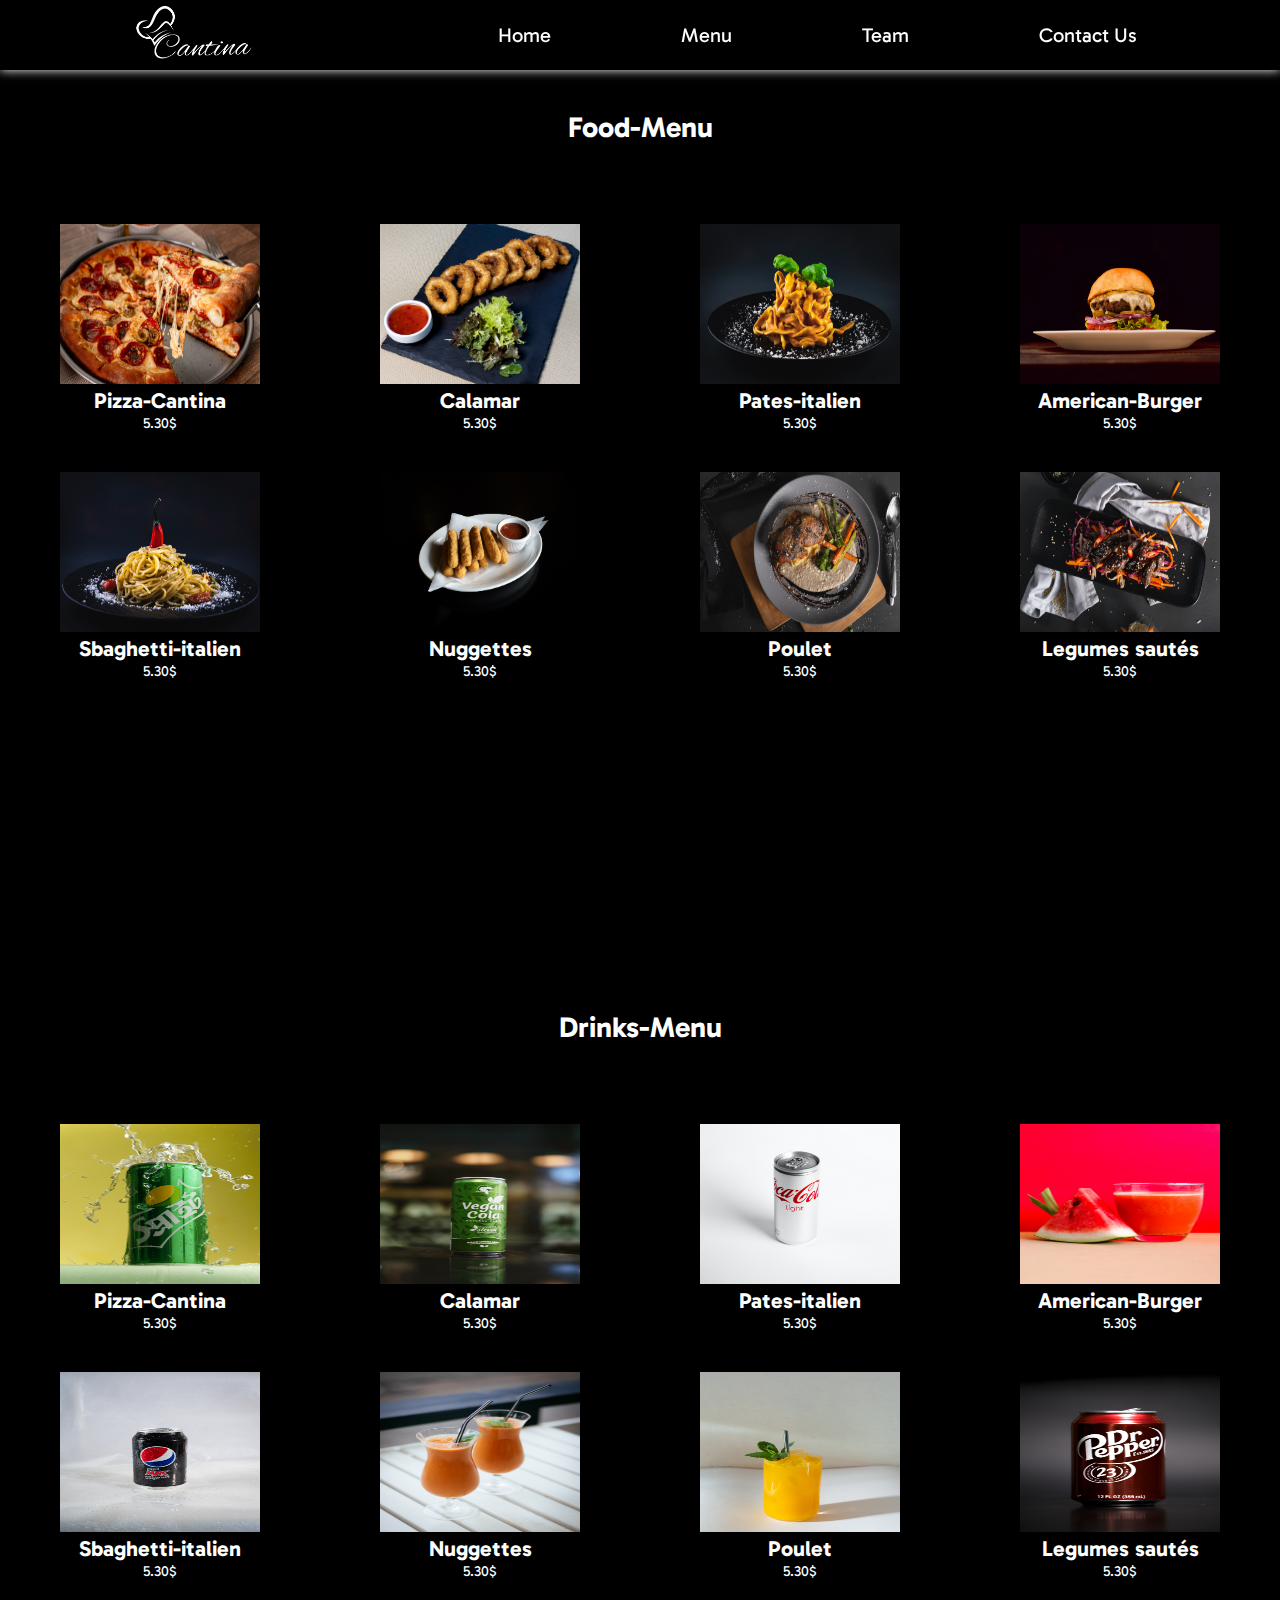
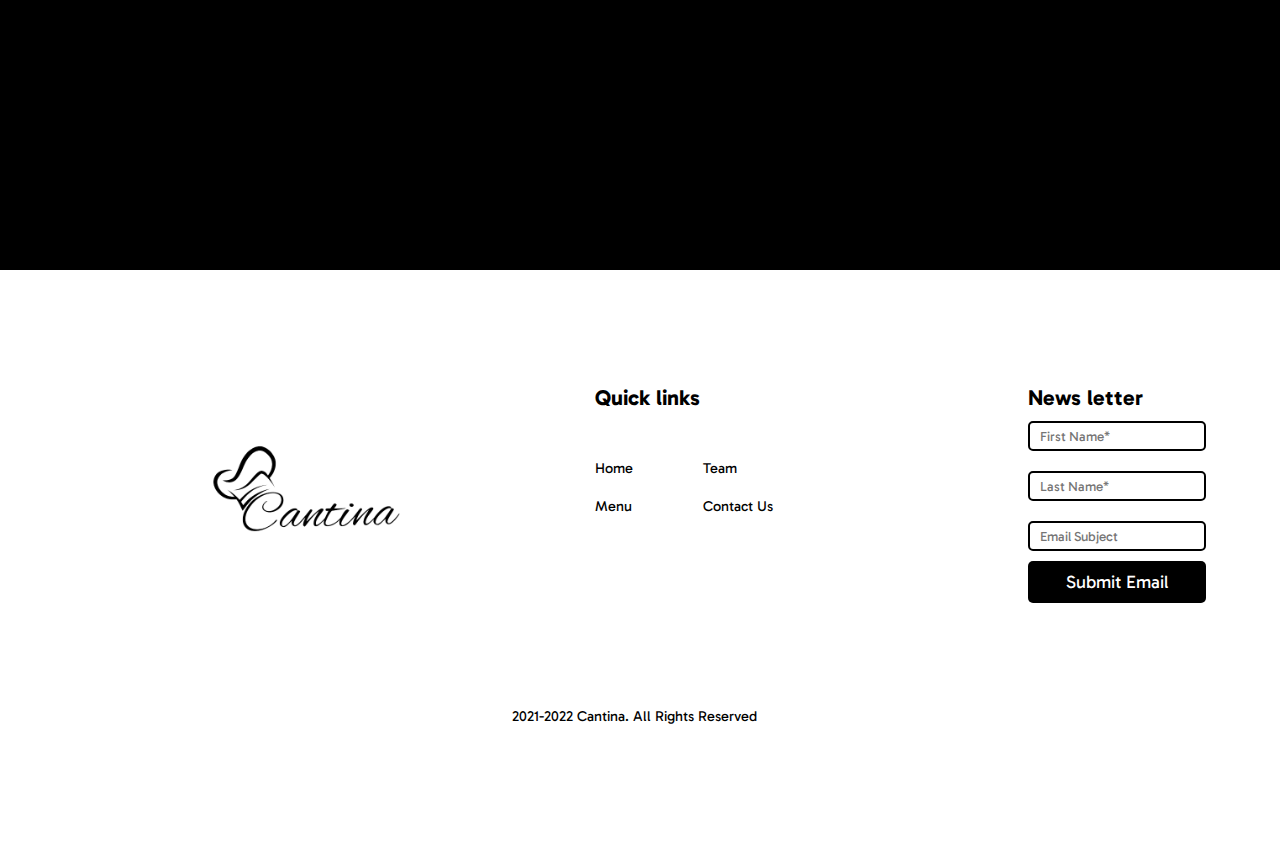
==== menu.html @ 1d77de26 "|" ====
<!DOCTYPE html>
<html lang="en">
<head>
    <meta charset="UTF-8">
    <meta name="viewport" content="width=device-width, initial-scale=1.0">
    <title>Cantina</title>
    <link rel="stylesheet" href="style.css">
    <link rel="icon" href="logo/logoblack.png" />
    <link rel="preconnect" href="https://fonts.googleapis.com">
    <link rel="preconnect" href="https://fonts.gstatic.com" crossorigin>
    <link href="https://fonts.googleapis.com/css2?family=Gabarito:wght@400;700&family=Rubik:wght@300;400;500;600;700;800;900&display=swap" rel="stylesheet">
</head>
<body>
    <header>
        <div class="logo">
            <a href="index.html"><img src="logo/logowhite.png" alt="photo here"></a>
        </div>
        <ul class="navbar-container">
            <li><a href="index.html">Home</a></li>
            <li><a href="#">Menu</a></li>
            <li><a href="team.html">Team</a></li>
            <li><a href="#">Contact Us</a></li>
        </ul>
    </header>


    <div class="container-foodmenu">
        <h1>Food-Menu</h1>

    <div class="menu-food">

        <div class="image-food">
            <img class="menufood-img" src="imagesmenufood/img1.jpg" alt="image of clients person" />
            <h2>Pizza-Cantina</h2>
            <p>5.30$</p>
        </div>

        <div class="image-food">
            <img class="menufood-img" src="imagesmenufood/img3.jpg" alt="image of clients person" />
            <h2>Calamar</h2>
            <p>5.30$</p>
        </div>

        <div class="image-food">
            <img class="menufood-img" src="imagesmenufood/img4.jpg" alt="image of clients person" />
            <h2>Pates-italien</h2>
            <p>5.30$</p>
        </div>

        <div class="image-food">
            <img class="menufood-img" src="imagesmenufood/img5.jpg" alt="image of clients person" />
            <h2>American-Burger</h2>
            <p>5.30$</p>
        </div>


    </div>

    <div class="menu-food">

        <div class="image-food">
            <img class="menufood-img" src="imagesmenufood/img6.jpg" alt="image of clients person" />
            <h2>Sbaghetti-italien</h2>
            <p>5.30$</p>
        </div>

        <div class="image-food">
            <img class="menufood-img" src="imagesmenufood/img8.jpg" alt="image of clients person" />
            <h2>Nuggettes</h2>
            <p>5.30$</p>
        </div>

        <div class="image-food">
            <img class="menufood-img" src="imagesmenufood/img9.jpg" alt="image of clients person" />
            <h2>Poulet</h2>
            <p>5.30$</p>
        </div>

        <div class="image-food">
            <img class="menufood-img" src="imagesmenufood/img10.jpg" alt="image of clients person" />
            <h2>Legumes sautés</h2>
            <p>5.30$</p>
        </div>

    </div>

    </div>


    <div class="container-drinksmenu">
        <h1>Drinks-Menu</h1>

    <div class="menu-food">

        <div class="image-food">
            <img class="menufood-img" src="imagesmenudrinks/drink1.jpg" alt="image of clients person" />
            <h2>Pizza-Cantina</h2>
            <p>5.30$</p>
        </div>

        <div class="image-food">
            <img class="menufood-img" src="imagesmenudrinks/drink2.jpg" alt="image of clients person" />
            <h2>Calamar</h2>
            <p>5.30$</p>
        </div>

        <div class="image-food">
            <img class="menufood-img" src="imagesmenudrinks/drink3.jpg" alt="image of clients person" />
            <h2>Pates-italien</h2>
            <p>5.30$</p>
        </div>

        <div class="image-food">
            <img class="menufood-img" src="imagesmenudrinks/drink5.jpg" alt="image of clients person" />
            <h2>American-Burger</h2>
            <p>5.30$</p>
        </div>


    </div>

    <div class="menu-food">

        <div class="image-food">
            <img class="menufood-img" src="imagesmenudrinks/drink4.jpg" alt="image of clients person" />
            <h2>Sbaghetti-italien</h2>
            <p>5.30$</p>
        </div>

        <div class="image-food">
            <img class="menufood-img" src="imagesmenudrinks/drink6.jpg" alt="image of clients person" />
            <h2>Nuggettes</h2>
            <p>5.30$</p>
        </div>

        <div class="image-food">
            <img class="menufood-img" src="imagesmenudrinks/drink8.jpg" alt="image of clients person" />
            <h2>Poulet</h2>
            <p>5.30$</p>
        </div>

        <div class="image-food">
            <img class="menufood-img" src="imagesmenudrinks/drink7.jpg" alt="image of clients person" />
            <h2>Legumes sautés</h2>
            <p>5.30$</p>
        </div>

    </div>

    </div>

    <footer class="footer-contact">
        <div class="footer-container">
            
                <div class="footer-logo">
                    <a href="index.html"><img src="logo/logoblack.png" alt="photo here"></a>
                </div>
            <div class="quick-links-txt">
                <h2>Quick links</h2>
                <div class="quick-links">
                    <div>
                        <ul>
                            <li><a href="index.html">Home</a></li>
                            <li><a href="menu.html">Menu</a></li>
                            
                        </ul>
                    </div>
                    <div>
                        <ul>
                            <li><a href="team.html">Team</a></li>
                            <a href="Contact.html">Contact Us</a>
                        </ul>
                    </div>
                </div>
            </div>

            <div class="news-letter">
                <h2>News letter</h2>
                <div>
                    <input type="text" class="form-control" placeholder="First Name*">
                </div>
                <div>
                    <input type="text" class="form-control" placeholder="Last Name*">
                </div>
                <div>
                    <input type="text" class="form-control" placeholder="Email Subject">
                </div>
                <div>
                    <button class="button-submit">Submit Email</button>
                </div>
                </div>

            </div>

            <div class="copyright">
                2021-2022 Cantina. All Rights Reserved
            </div>
        </div>

            

    </footer>






</body>
</html>
---- style.css ----
*{
    margin: 0;
    padding: 0;
    box-sizing: border-box;
    font-family: 'Gabarito', sans-serif;
}

section{
    margin-top: 70px;
}

.logo a img{
    width: 9rem;
}

body{
    position: relative;
}

html{
    scroll-behavior: smooth;
    font-size: 90%;
}

header{
    display: flex;
    align-items: center;
    justify-content: space-between;
    height: 70px;
    padding: 0 10%;
    position: fixed;
    top: 0;
    left: 0;
    right: 0;
    background-color: black;
    box-shadow: 0 0 10px white;
    z-index: 10;
}

.navbar-container{
    display: flex;
    gap: 100px;
}

.navbar-container li{
    margin: 0 15px;
    list-style: none;
}

.navbar-container li a{
    font-size: 20px;
    text-decoration: 0;
    color: white;
    position: relative;
}

.navbar-container li a::before{
    position: absolute;
    top: -5px;
    left: 0;
    content: "";
    width: 0;
    height: 2px;
    border-radius: 6px;
    background-color: white;
    transition: 0.5s;
}

.navbar-container li a:hover::before{
    width: 100%;
}


/* ================= Home page ==================== */

.container-home{
    padding-top: 120px;
    height: 100vh;
    background-color: black;
    display: flex;
    justify-content: center;
    justify-content: space-around;
}

.left h1{
    color: white;
    font-size: 3rem;
    margin-top: 20px;
}

.left p{
    color: white;
    margin-top: 25px;
    font-family: 'Rubik', sans-serif;
    font-size: 18px;

}

.right img{
    width: 360px;
}

.check-menu{
    padding: 0;
    background-color:white;
    color: black;
    border-radius: 6px;
    font-size: 23px;
    line-height: 45px;
    width: 204px;
    gap: 30px;
    margin-top: 83px;
}

.check-menu:hover{
    background-color: black;
    color: white;
    border: solid  white 2px;
    cursor: pointer;
}

.about-img{
    width: 320px;
    border:white 2px solid;
    border-radius: 4px;
}



.container-dishes{
    background-color: black;
    padding-bottom: 40px;
}

.container-dishes h1{
    text-align: center;
    color: white;
}

.cadres{
    display: flex;
    gap: 60px;
    margin-top: 50px;
    margin-left: 5px;
}

.cadres h2{
    color: white;
    text-align: center;
}

/* ===================footer==================== */
.footer-container{
    display: flex;
}

.footer-logo img{
    width: 210px;
}

.footer-contact{
    display: flex;
    justify-content: center;
    flex-direction: column;
    padding-bottom: 250px;
    background-color: white;
    position: relative;
}

.footer-txt{
    margin-left: -59px;
}

.footer-container{
    display: flex;
}

.quick-links{
    display: flex;
}

.quick-links-txt{
    padding-left: 185px;
    padding-top: 115px;
}

.footer-logo{
    padding-top: 115px;
    padding-left: 200px;
}

.footer-title h1{
    font-size: 64px;
}
.quick-links{
    font-family: 'Gabarito', sans-serif;
    padding-top: 48px;
}
.quick-links div{
    padding-right: 70px;
}
.quick-links ul{
    list-style: none;
}
.quick-links li{
    padding-bottom: 20px;
}

.copyright{

    position: absolute;
    top: 75%;
    left: 40%;
}

.quick-links a{
    color: black;
    text-decoration: none;
}

.form-control{
    padding-left: 10px;
    width: 100%;
    height: 30px;
    border: 2px solid;
    border-radius: 5px;
    margin: 10px 0px;
}

.form-control-area{
    width: 100%;
    height: 250px;
    border: 2px solid;
    border-radius: 5px;
    margin: 10px 0px;
    resize: none;
    padding-left: 10px;
    padding-top: 10px;
}

.button-submit{
    font-size: 18px;
    background-color: black;
    color: white;
    border: none;
    width: 100%;
    padding: 10px 0px;
    border-radius: 5px;
}

.news-letter{
    padding-left: 185px;
    padding-top: 115px;
}

.button-submit:hover{
    background-color: white;
    color: black;
    border: solid  black 2px;
    cursor: pointer;
}
/* ==================== */


/* =========== Menu Page ============ */

.container-foodmenu{
    margin-top: 70px;
    height: 100vh;
    background-color: black;
}

.menu-food{
    display: flex;
    justify-content: space-around;
    padding-top: 40px;
}

.image-food img{
    width: 200px;
    height: 160px;
}

.container-foodmenu h1{
    color: white;
    text-align: center;
    padding-top: 40px;
    padding-bottom: 40px;
}

.image-food h2,p{
    color: white;
    text-align: center;
}



.container-drinksmenu{
    height: 100vh;
    background-color: black;

}

.menu-drinks{
    display: flex;
    justify-content: space-around;
    padding-top: 40px;
}

.menudrinks-img{
    width: 200px;
    height: 230px;
}

.container-drinksmenu h1{
    color: white;
    text-align: center;
    padding-top: 40px;
    padding-bottom: 40px;
}

.image-drinks h2,p{
    color: white;
    text-align: center;
}
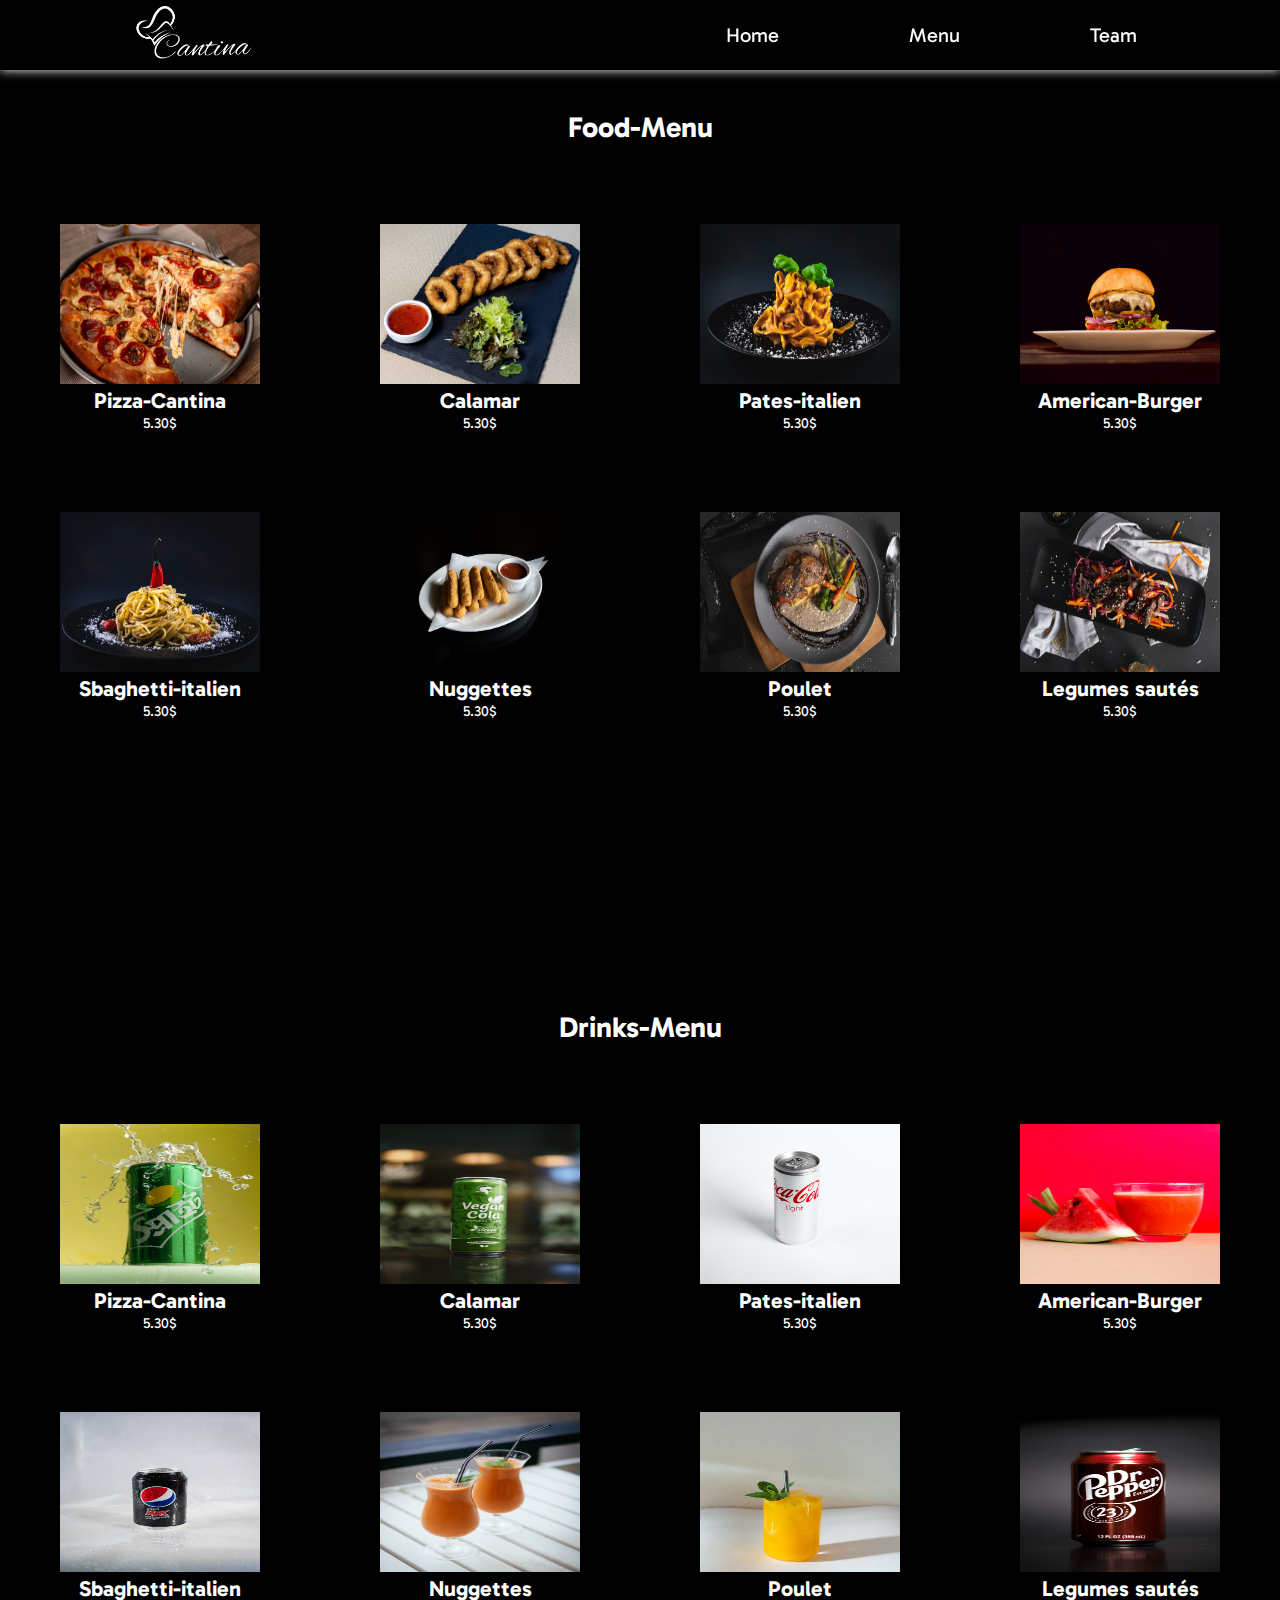
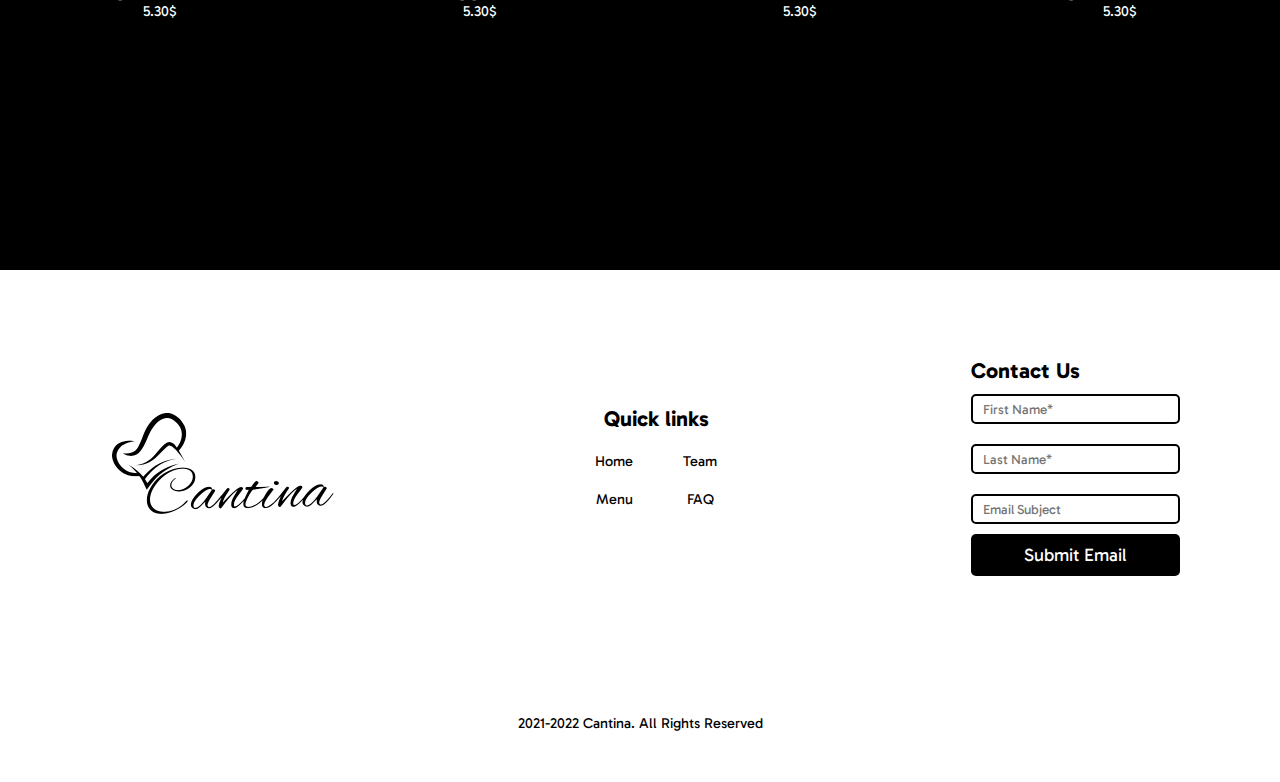
==== commit e2665822: "responsive" ====
--- a/menu.html
+++ b/menu.html
@@ -19,8 +19,10 @@
             <li><a href="index.html">Home</a></li>
             <li><a href="#">Menu</a></li>
             <li><a href="team.html">Team</a></li>
-            <li><a href="#">Contact Us</a></li>
         </ul>
+        <div class="menuBurger">
+            <i class="fa-solid fa-bars" style="color: #ffffff;"></i>
+        </div>
     </header>
 
 
@@ -151,57 +153,50 @@
 
     <footer class="footer-contact">
         <div class="footer-container">
-            
                 <div class="footer-logo">
                     <a href="index.html"><img src="logo/logoblack.png" alt="photo here"></a>
                 </div>
-            <div class="quick-links-txt">
-                <h2>Quick links</h2>
-                <div class="quick-links">
-                    <div>
-                        <ul>
-                            <li><a href="index.html">Home</a></li>
-                            <li><a href="menu.html">Menu</a></li>
-                            
-                        </ul>
-                    </div>
-                    <div>
-                        <ul>
-                            <li><a href="team.html">Team</a></li>
-                            <a href="Contact.html">Contact Us</a>
-                        </ul>
+                <div class="quick-links-txt">
+                    <h2>Quick links</h2>
+                    <div class="quick-links">
+                        <div>
+                            <ul>
+                                <li><a href="index.html">Home</a></li>
+                                <li><a href="menu.html">Menu</a></li>
+
+                            </ul>
+                        </div>
+                        <div>
+                            <ul>
+                                <li><a href="team.html">Team</a></li>
+                                <a href="team.html#faq">FAQ</a>
+                            </ul>
+                        </div>
+                    </div>
+                </div>
+            <div class="formContainer">
+                <div class="news-letter">
+                    <h2>Contact Us</h2>
+                    <div>
+                        <input type="text" class="form-control" placeholder="First Name*">
+                    </div>
+                    <div>
+                        <input type="text" class="form-control" placeholder="Last Name*">
+                    </div>
+                    <div>
+                        <input type="text" class="form-control" placeholder="Email Subject">
+                    </div>
+                    <div>
+                        <button class="button-submit">Submit Email</button>
                     </div>
                 </div>
             </div>
-
-            <div class="news-letter">
-                <h2>News letter</h2>
-                <div>
-                    <input type="text" class="form-control" placeholder="First Name*">
-                </div>
-                <div>
-                    <input type="text" class="form-control" placeholder="Last Name*">
-                </div>
-                <div>
-                    <input type="text" class="form-control" placeholder="Email Subject">
-                </div>
-                <div>
-                    <button class="button-submit">Submit Email</button>
-                </div>
-                </div>
-
-            </div>
-
-            <div class="copyright">
-                2021-2022 Cantina. All Rights Reserved
-            </div>
-        </div>
-
-            
-
+        </div>
+
+        <div class="copyright">
+            2021-2022 Cantina. All Rights Reserved
+        </div>
     </footer>
-
-
 
 
 
--- a/style.css
+++ b/style.css
@@ -70,16 +70,29 @@
     width: 100%;
 }
 
+.menuBurger{
+    display: none;
+}
+
 
 /* ================= Home page ==================== */
 
 .container-home{
-    padding-top: 120px;
+    width: 100%;
     height: 100vh;
     background-color: black;
     display: flex;
+    justify-content: space-around;
+    flex-wrap: wrap;
+    padding: 50px 0;
+}
+.left{
+    width: 50%;
+    display: flex;
     justify-content: center;
-    justify-content: space-around;
+    align-items: center;
+    flex-direction: column;
+    padding: 50px 0;
 }
 
 .left h1{
@@ -96,6 +109,10 @@
 
 }
 
+.right{
+    display: flex;
+    align-items: center;
+}
 .right img{
     width: 360px;
 }
@@ -120,7 +137,7 @@
 }
 
 .about-img{
-    width: 320px;
+    width: 250px;
     border:white 2px solid;
     border-radius: 4px;
 }
@@ -130,18 +147,21 @@
 .container-dishes{
     background-color: black;
     padding-bottom: 40px;
+    height: 100vh;
 }
 
 .container-dishes h1{
     text-align: center;
     color: white;
+    padding: 50px 0;
 }
 
 .cadres{
     display: flex;
-    gap: 60px;
-    margin-top: 50px;
-    margin-left: 5px;
+    justify-content: center;
+    align-items: center;
+    flex-wrap: wrap;
+    gap: 50px;
 }
 
 .cadres h2{
@@ -151,42 +171,61 @@
 
 /* ===================footer==================== */
 .footer-container{
-    display: flex;
+    width: 100%;
+    display: flex;
+    justify-content: space-around;
+}
+
+.footerContainer{
+    display: flex;
+}
+
+.footer-logo{
+    width: 50%;
 }
 
 .footer-logo img{
-    width: 210px;
-}
-
-.footer-contact{
+    width: 250px
+}
+
+footer{
     display: flex;
     justify-content: center;
     flex-direction: column;
-    padding-bottom: 250px;
     background-color: white;
     position: relative;
 }
 
 .footer-txt{
-    margin-left: -59px;
+
 }
 
 .footer-container{
     display: flex;
+    padding: 50px 0;
+    justify-content: space-around;
 }
 
 .quick-links{
     display: flex;
+    justify-content: center;
+    gap: 50px;
 }
 
 .quick-links-txt{
-    padding-left: 185px;
-    padding-top: 115px;
+    width: 50%;
+    text-align: center;
+    display: flex;
+    flex-direction: column;
+    justify-content: center;
+    gap: 20px;
 }
 
 .footer-logo{
-    padding-top: 115px;
-    padding-left: 200px;
+    display: flex;
+    justify-content: center;
+    align-items: center;
+    padding: 20px;
 }
 
 .footer-title h1{
@@ -194,10 +233,9 @@
 }
 .quick-links{
     font-family: 'Gabarito', sans-serif;
-    padding-top: 48px;
 }
 .quick-links div{
-    padding-right: 70px;
+
 }
 .quick-links ul{
     list-style: none;
@@ -207,10 +245,8 @@
 }
 
 .copyright{
-
-    position: absolute;
-    top: 75%;
-    left: 40%;
+    text-align: center;
+    padding: 50px 0;
 }
 
 .quick-links a{
@@ -248,10 +284,21 @@
     border-radius: 5px;
 }
 
+.formContainer{
+    width: 40%;
+    padding: 0 100px;
+    display: flex;
+    align-items: center;
+}
 .news-letter{
-    padding-left: 185px;
-    padding-top: 115px;
-}
+    width: 100%;
+}
+
+/* .linksLogo{
+    display: flex;
+    width: 40%;
+    background-color: blue;
+} */
 
 .button-submit:hover{
     background-color: white;
@@ -273,7 +320,7 @@
 .menu-food{
     display: flex;
     justify-content: space-around;
-    padding-top: 40px;
+    padding: 40px 0;
 }
 
 .image-food img{
@@ -322,4 +369,178 @@
 .image-drinks h2,p{
     color: white;
     text-align: center;
+}
+
+
+
+
+
+.container-team{
+    margin-top: 70px;
+    height: 100vh;
+    background-color: black;
+}
+
+.container-team{
+    color: white;
+    text-align: center;
+    padding-top: 40px;
+    padding-bottom: 40px;
+}
+.image-manager{
+    margin-bottom: 15px;
+}
+
+.manager-img{
+    margin: auto;
+    height: 200px;
+}
+
+.container-team h1{
+    margin-bottom: 40px;
+}
+
+.image-chefs{
+    border: 2px white solid;
+}
+
+.chef{
+    width: 200px;
+    height: 230px;
+}
+
+.image-team{
+    display: flex;
+    justify-content: space-around;
+}
+
+/* FAQ */
+
+
+.faq-container{
+    padding: 70px 0;
+    background-color: black;
+    min-height: 100vh;
+    margin: 0 auto;
+    display: flex;
+    flex-direction: column;
+    align-items: center;
+    
+}
+
+.faq-container h1{
+    color: white;
+    text-align: center;
+}
+
+.question h3{
+    color: white;
+}
+
+.faq{
+    max-width: 700px;
+    margin-top: 2rem;
+    padding-bottom: 1rem;
+    border-bottom: 2px solid white;
+    cursor: pointer;
+}
+
+.question{
+    display: flex;
+    justify-content: space-between;
+    align-items: center;
+}
+
+.question h3{
+    font-size: 1.8rem;
+}
+
+.answer{
+    max-height: 0;
+    overflow: hidden;
+    transition: max-height 1.4s ease;
+}
+
+.answer p{
+    padding-top: 1rem;
+    line-height: 1.6;
+    font-size: 1.4rem;
+    color: white;
+}
+
+.faq.active .answer{
+    max-height: 300px;
+}
+
+.faq.active svg{
+    transform: rotate(180deg);
+}
+
+svg{
+    transition: transform 0.5s ease-in;
+}
+
+/* ======== faq ========== */
+
+
+@media(max-width:400px){
+    .navbar-container{
+        display: none;
+    }
+    .menuBurger{
+        display: block;
+    }
+
+    .footer-container{
+        flex-direction: column;
+    }
+
+    .formContainer{
+        padding: 0;
+        margin: auto;
+    }
+
+    .quick-links-txt{
+        width: unset;
+    }
+
+    .footer-logo{
+        width: unset;
+    }
+
+    .container-dishes{
+        padding-top: 265px;
+        height: unset;
+    }
+
+    .menu-food{
+        flex-direction: column;
+        align-items: center;
+    }
+
+    .container-foodmenu{
+        height: unset;
+    }
+
+    .container-drinksmenu{
+        height: unset;
+    }
+
+    .container-team{
+        height: unset;
+    }
+
+    .image-team{
+        flex-direction: column;
+        gap: 15px;
+    }
+
+    .image-chefs{
+        width: 52%;
+        margin: auto;
+    }
+
+    .faq-container{
+        padding: 70px 25px;
+    }
 }